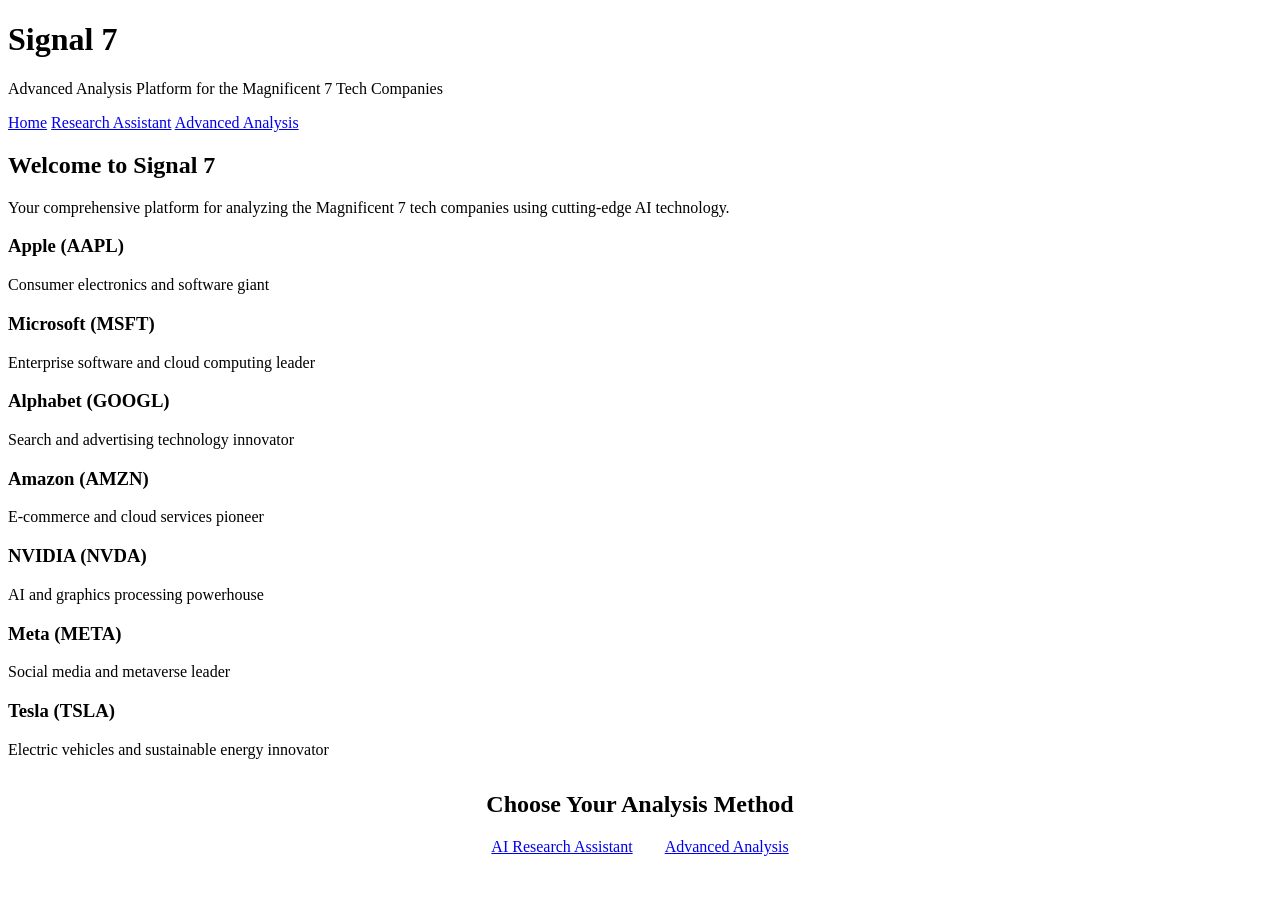
==== app/static/index.html @ 47bd8900 "Multi-page restructure with production configuration" ====
<!DOCTYPE html>
<html lang="en">
<head>
    <meta charset="UTF-8">
    <meta name="viewport" content="width=device-width, initial-scale=1.0">
    <title>Signal 7 - Magnificent 7 Analysis Platform</title>
    <link rel="stylesheet" href="/static/css/styles.css">
</head>
<body>
    <div class="container">
        <header class="header">
            <h1>Signal 7</h1>
            <p>Advanced Analysis Platform for the Magnificent 7 Tech Companies</p>
        </header>

        <nav class="nav">
            <a href="/" class="active">Home</a>
            <a href="/pages/research-assistant">Research Assistant</a>
            <a href="/pages/advanced-analysis">Advanced Analysis</a>
        </nav>

        <main class="page-content">
            <h2>Welcome to Signal 7</h2>
            <p>Your comprehensive platform for analyzing the Magnificent 7 tech companies using cutting-edge AI technology.</p>
            
            <div class="companies-grid">
                <div class="company-card">
                    <h3>Apple (AAPL)</h3>
                    <p>Consumer electronics and software giant</p>
                </div>
                <div class="company-card">
                    <h3>Microsoft (MSFT)</h3>
                    <p>Enterprise software and cloud computing leader</p>
                </div>
                <div class="company-card">
                    <h3>Alphabet (GOOGL)</h3>
                    <p>Search and advertising technology innovator</p>
                </div>
                <div class="company-card">
                    <h3>Amazon (AMZN)</h3>
                    <p>E-commerce and cloud services pioneer</p>
                </div>
                <div class="company-card">
                    <h3>NVIDIA (NVDA)</h3>
                    <p>AI and graphics processing powerhouse</p>
                </div>
                <div class="company-card">
                    <h3>Meta (META)</h3>
                    <p>Social media and metaverse leader</p>
                </div>
                <div class="company-card">
                    <h3>Tesla (TSLA)</h3>
                    <p>Electric vehicles and sustainable energy innovator</p>
                </div>
            </div>

            <div style="margin-top: 2rem; text-align: center;">
                <h2>Choose Your Analysis Method</h2>
                <div style="display: flex; justify-content: center; gap: 2rem; margin-top: 1rem;">
                    <a href="/pages/research-assistant" class="button">AI Research Assistant</a>
                    <a href="/pages/advanced-analysis" class="button">Advanced Analysis</a>
                </div>
            </div>
        </main>
    </div>
</body>
</html>
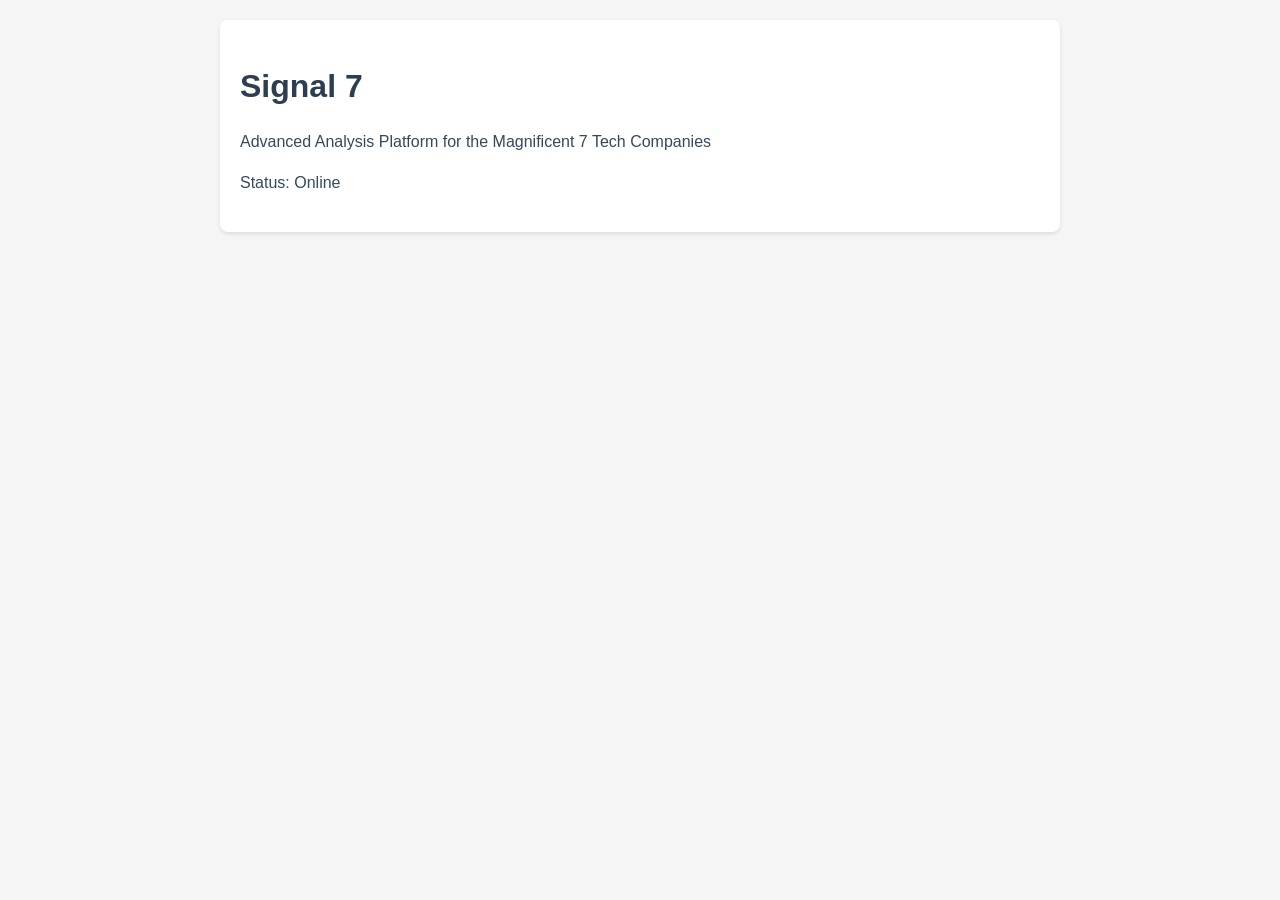
==== commit 1ce0b0a5: "Simplify application to minimal working version" ====
--- a/app/static/index.html
+++ b/app/static/index.html
@@ -4,64 +4,36 @@
     <meta charset="UTF-8">
     <meta name="viewport" content="width=device-width, initial-scale=1.0">
     <title>Signal 7 - Magnificent 7 Analysis Platform</title>
-    <link rel="stylesheet" href="/static/css/styles.css">
+    <style>
+        body {
+            font-family: -apple-system, BlinkMacSystemFont, 'Segoe UI', Roboto, Oxygen, Ubuntu, Cantarell, 'Open Sans', 'Helvetica Neue', sans-serif;
+            line-height: 1.6;
+            margin: 0;
+            padding: 20px;
+            background: #f5f5f5;
+        }
+        .container {
+            max-width: 800px;
+            margin: 0 auto;
+            background: white;
+            padding: 20px;
+            border-radius: 8px;
+            box-shadow: 0 2px 4px rgba(0,0,0,0.1);
+        }
+        h1 {
+            color: #2c3e50;
+            margin-bottom: 10px;
+        }
+        p {
+            color: #34495e;
+        }
+    </style>
 </head>
 <body>
     <div class="container">
-        <header class="header">
-            <h1>Signal 7</h1>
-            <p>Advanced Analysis Platform for the Magnificent 7 Tech Companies</p>
-        </header>
-
-        <nav class="nav">
-            <a href="/" class="active">Home</a>
-            <a href="/pages/research-assistant">Research Assistant</a>
-            <a href="/pages/advanced-analysis">Advanced Analysis</a>
-        </nav>
-
-        <main class="page-content">
-            <h2>Welcome to Signal 7</h2>
-            <p>Your comprehensive platform for analyzing the Magnificent 7 tech companies using cutting-edge AI technology.</p>
-            
-            <div class="companies-grid">
-                <div class="company-card">
-                    <h3>Apple (AAPL)</h3>
-                    <p>Consumer electronics and software giant</p>
-                </div>
-                <div class="company-card">
-                    <h3>Microsoft (MSFT)</h3>
-                    <p>Enterprise software and cloud computing leader</p>
-                </div>
-                <div class="company-card">
-                    <h3>Alphabet (GOOGL)</h3>
-                    <p>Search and advertising technology innovator</p>
-                </div>
-                <div class="company-card">
-                    <h3>Amazon (AMZN)</h3>
-                    <p>E-commerce and cloud services pioneer</p>
-                </div>
-                <div class="company-card">
-                    <h3>NVIDIA (NVDA)</h3>
-                    <p>AI and graphics processing powerhouse</p>
-                </div>
-                <div class="company-card">
-                    <h3>Meta (META)</h3>
-                    <p>Social media and metaverse leader</p>
-                </div>
-                <div class="company-card">
-                    <h3>Tesla (TSLA)</h3>
-                    <p>Electric vehicles and sustainable energy innovator</p>
-                </div>
-            </div>
-
-            <div style="margin-top: 2rem; text-align: center;">
-                <h2>Choose Your Analysis Method</h2>
-                <div style="display: flex; justify-content: center; gap: 2rem; margin-top: 1rem;">
-                    <a href="/pages/research-assistant" class="button">AI Research Assistant</a>
-                    <a href="/pages/advanced-analysis" class="button">Advanced Analysis</a>
-                </div>
-            </div>
-        </main>
+        <h1>Signal 7</h1>
+        <p>Advanced Analysis Platform for the Magnificent 7 Tech Companies</p>
+        <p>Status: Online</p>
     </div>
 </body>
 </html>
